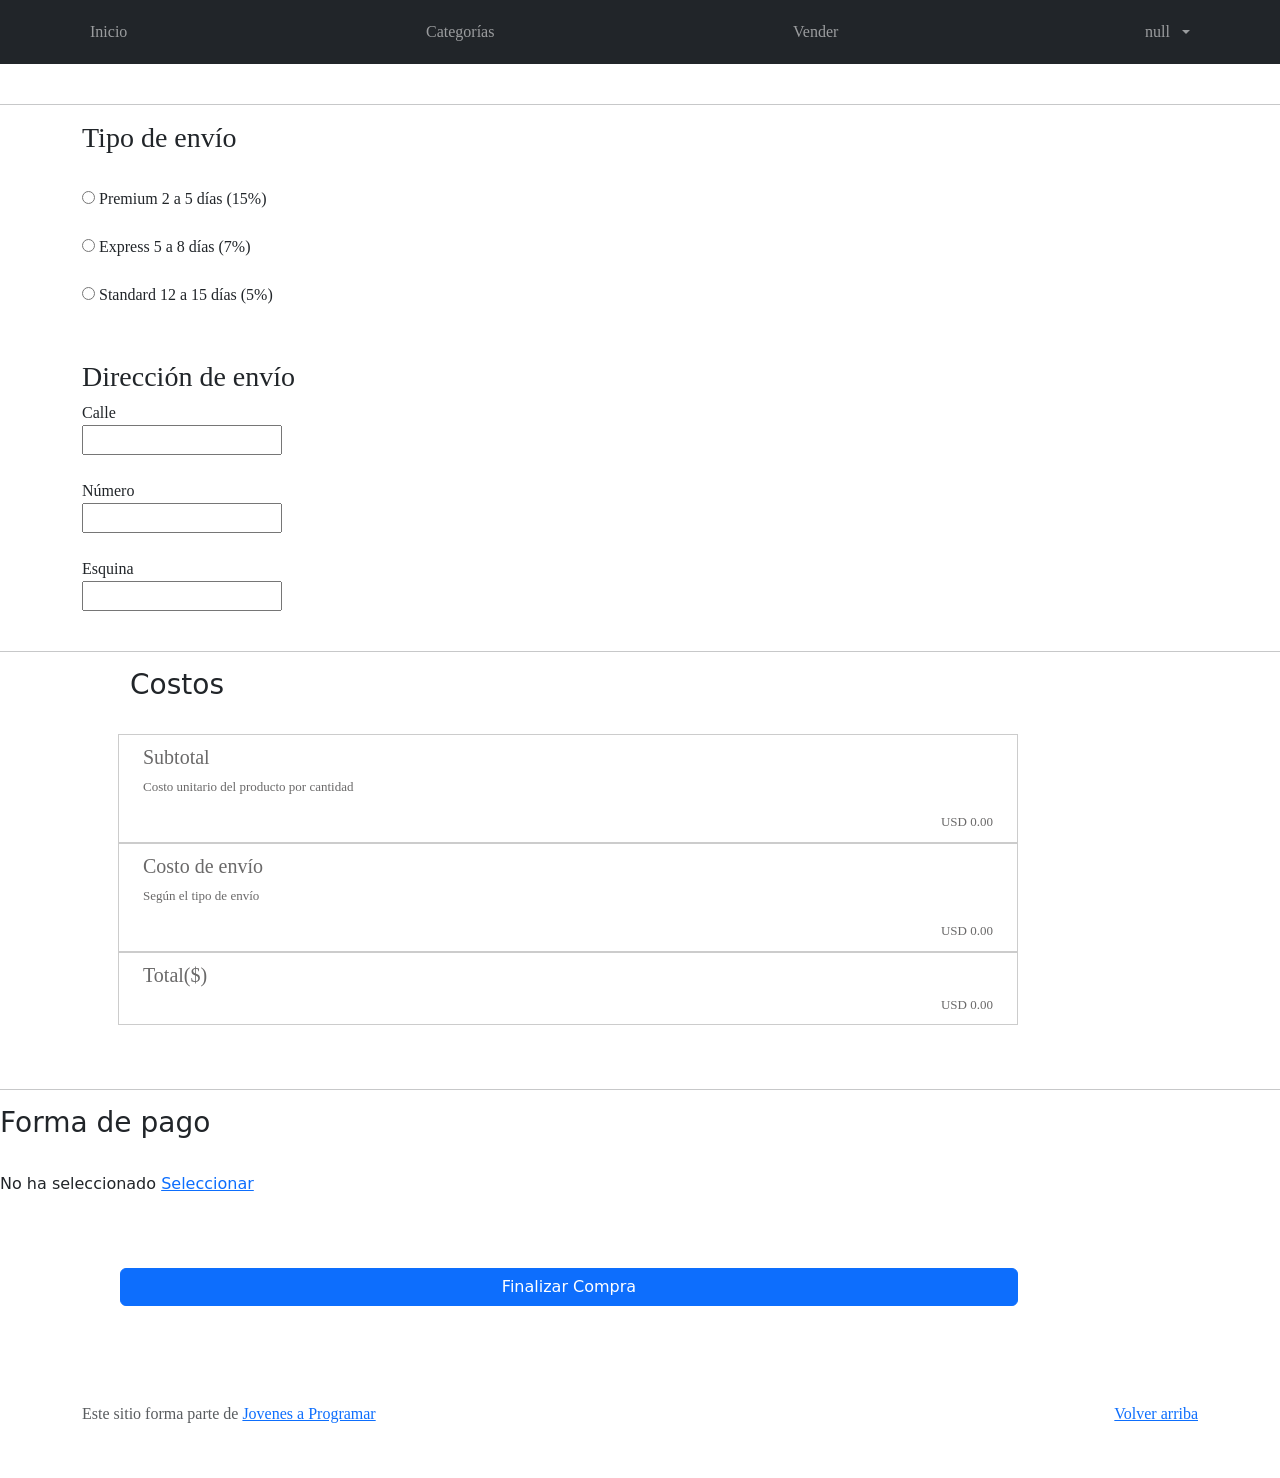
==== cart.html @ e62ff0e4 "Modal" ====
<!DOCTYPE html>
<html lang="es">

<head>
    <meta http-equiv="Content-Type" content="text/html; charset=UTF-8" />
    <meta name="viewport" content="width=device-width, initial-scale=1, shrink-to-fit=no" />
    <title>eMercado - Todo lo que busques está aquí</title>
    <link href="https://fonts.googleapis.com/css?family=Raleway:300,300i,400,400i,700,700i,900,900i" rel="stylesheet" />
    <link href="css/styles.css" rel="stylesheet" />
    <link href="https://cdn.jsdelivr.net/npm/bootstrap@5.3.2/dist/css/bootstrap.min.css" rel="stylesheet"
        integrity="sha384-T3c6CoIi6uLrA9TneNEoa7RxnatzjcDSCmG1MXxSR1GAsXEV/Dwwykc2MPK8M2HN" crossorigin="anonymous" />
</head>

<body>
    <nav class="navbar navbar-expand-lg navbar-dark bg-dark p-1">
        <div class="container">
            <button class="navbar-toggler" type="button" data-bs-toggle="collapse" data-bs-target="#navbarNav"
                aria-controls="navbarNav" aria-expanded="false" aria-label="Toggle navigation">
                <span class="navbar-toggler-icon"></span>
            </button>
            <div class="collapse navbar-collapse" id="navbarNav">
                <ul class="navbar-nav w-100 justify-content-between">
                    <li class="nav-item">
                        <a class="nav-link" href="index.html">Inicio</a>
                    </li>
                    <li class="nav-item">
                        <a class="nav-link" href="categories.html">Categorías</a>
                    </li>
                    <li class="nav-item">
                        <a class="nav-link" href="sell.html">Vender</a>
                    </li>
                    <li class="nav-item" dropdown>
                        <a class="nav-link dropdown-toggle" href="#" id="usuarioDropdown" role="button"
                            data-bs-toggle="dropdown" aria-haspopup="true" aria-expanded="false">
                            <span id="usuario"></span>
                        </a>
                        <div class="dropdown-menu" aria-labelledby="usuarioDropdown">
                            <button class="dropdown-item" id="btnTema">
                                Modo día/Modo noche
                            </button>
                            <a class="dropdown-item" href="cart.html">Mi Carrito</a>
                            <a class="dropdown-item" href="my-profile.html">Mi Perfil</a>
                            <div class="dropdown-divider"></div>
                            <a class="dropdown-item" href="login.html" id="cerrarSesion">Cerrar Sesión</a>
                        </div>
                    </li>
                </ul>
            </div>
        </div>
    </nav>
    <main>
        <div class="container text-center">
            <!-- Contenido principal -->
        </div>
        <br />
        <hr />
        <!-- Inicio Entrega 5 Punto 2 -->
        <div id="datosDeEnvio" class="container">
            <form id="formularioEnvioCliente">
                <div id="tipoDeEnvio">
                    <h3>Tipo de envío</h3>
                    <br />
                    <div>
                        <input type="radio" id="premium" name="envio" />
                        <label>Premium 2 a 5 días (15%)</label>
                    </div>
                    <br />
                    <div>
                        <input type="radio" id="express" name="envio" />
                        <label>Express 5 a 8 días (7%)</label>
                    </div>
                    <br />
                    <div>
                        <input type="radio" id="standard" name="envio" />
                        <label>Standard 12 a 15 días (5%)</label>
                    </div>
                </div>
                <div id="envio-error" class="error-message"></div>
                <br /><br />
                <div id="direccionDeEnvio">
                    <h3>Dirección de envío</h3>
                    <div>
                        <label>Calle</label>
                        <br />
                        <input id="calle" type="text" required />
                    </div>
                    <br />
                    <div>
                        <label>Número</label>
                        <br />
                        <input id="numero" type="text" required />
                    </div>
                    <br />
                    <div>
                        <label>Esquina</label>
                        <br />
                        <input id="esquina" type="text" required />
                    </div>
                </div>
            </form>
        </div>
        <br />
        <!-- Fin Entrega 5 Punto 2 -->
        <hr />
        <div>
            <h3 id="cuadroCostos">Costos</h3>
            <br />
            <div id="cuadroCostos" class="card-container">
                <div class="div-cards row container" id="subtotal">
                    <h5>Subtotal</h5>
                    <p>Costo unitario del producto por cantidad</p>
                    <span class="price col-sm-12 col-md-12, subtotaldeTodos">0</span>
                </div>
                <div class="div-cards row container" id="costoenvio">
                    <h5>Costo de envío</h5>
                    <p>Según el tipo de envío</p>
                    <span class="price col-sm-12 col-md-12, subtotaldeEnvio">USD</span>
                </div>
                <div class="div-cards row container" id="total">
                    <h5>Total($)</h5>
                    <span class="price col-sm-12 col-md-12, totaldeTodo">USD</span>
                </div>
            </div>
            <br />
            <br />
        </div>
        <hr />
        <div>
            <h3>Forma de pago</h3>
            <br />
            No ha seleccionado
            <a type="button" href="#" data-bs-toggle="modal" data-bs-target="#exampleModal"
                data-whatever="@mdo">Seleccionar</a>
        </div>

        <div class="modal" id="exampleModal" tabindex="-1" role="dialog" aria-labelledby="exampleModalLabel"
            aria-hidden="true">
            <div class="modal-dialog" role="document">
                <div class="modal-content">
                    <div class="modal-header">
                        <h5 class="modal-title" id="exampleModalLabel">Forma de pago</h5>
                    </div>
                    <div class="modal-body">
                        <form>
                            <div class="form-group">
                                <div class="container">
                                    <div>
                                        <input type="radio" id="tarjetaCredito" name="transferencia" value="tarjetaCredito"/>
                                        <label for="tarjetaCredito" class="text-secondary">Tarjeta de crédito</label>
                                    </div>
                                    <hr>
                                    <div class="row">
                                        <div class="col-sm">
                                            <label for="recipient-name" class="text-secondary col-form-label">Número de tarjeta</label>
                                            <input type="text" class="form-control" id="nroTarjeta" />
                                        </div>
                                        <div class="col-sm">
                                            <label for="recipient-name" class="text-secondary col-form-label">Código de seg</label>
                                            <input type="text" class="form-control" id="codSeguridad" />
                                        </div>
                                    </div>
                                    <div class="row">
                                        <div class="col-sm">
                                            <label for="recipient-name" class="text-secondary col-form-label">Vencimiento (MM/AA)</label>
                                            <input type="text" class="form-control col-1" id="fechaVencimiento" />
                                        </div>
                                    </div>
                                    <div>
                                        <input type="radio" id="transfBancaria" name="transferencia" value="transfBancaria" />
                                        <label class="text-secondary mt-3" for="transfBancaria">Transferencia bancaria</label>
                                    </div>
                                    <hr>
                                    <div class="row">
                                        <div class="col-sm">
                                            <label for="recipient-name" class="text-secondary col-form-label">Número de cuenta</label>
                                            <input type="text" class="form-control" id="nrodeCuenta"/>
                                        </div>
                                    </div>
                                </div>
                            </div>
                        </form>
                    </div>
                    <div class="modal-footer">
                        <button type="button" class="btn btn-primary" data-bs-dismiss="modal">
                            Cerrar
                        </button>
                    </div>
                </div>
            </div>
        </div>

        <br />
        <br />
        <br />
        <button class="btn btn-primary" type="button" id="FinalizarCompra">
            Finalizar Compra
        </button>
        <br />
        <br />
        <br />
    </main>
    <footer class="text-muted">
        <div class="container">
            <p class="float-end">
                <a href="#">Volver arriba</a>
            </p>
            <p>
                Este sitio forma parte de
                <a href="https://jovenesaprogramar.edu.uy/" target="_blank">Jovenes a Programar</a>
            </p>
        </div>
    </footer>
    <div id="spinner-wrapper">
        <div class="lds-ring">
            <div></div>
            <div></div>
            <div></div>
            <div></div>
        </div>
    </div>

    <script src="https://cdn.jsdelivr.net/npm/bootstrap@5.3.2/dist/js/bootstrap.bundle.min.js"
        integrity="sha384-C6RzsynM9kWDrMNeT87bh95OGNyZPhcTNXj1NW7RuBCsyN/o0jlpcV8Qyq46cDfL"
        crossorigin="anonymous"></script>

    <script src="js/init.js"></script>
    <script src="js/cart.js"></script>
</body>

</html>
---- css/styles.css ----
.jumbotron,
.card-body,
.container,
.site-header {
  font-family: 'Verdana', serif !important;
}



.jumbotron .display-4 {
  font-weight: bold;
}



nav a {
  text-decoration: none;
}

.bd-placeholder-img {
  font-size: 1.125rem;
  text-anchor: middle;
  -webkit-user-select: none;
  -moz-user-select: none;
  -ms-user-select: none;
  user-select: none;
}

@media (min-width: 768px) {
  .bd-placeholder-img-lg {
    font-size: 3.5rem;
  }
}



.jumbotron {
  height: 50vh;/*cambio para pag principal*/
  padding: 5em inherit;
  margin-bottom: 0;
  background-color: #53C0FB;
  background: url('../img/cover_back.png');
  background-size: cover;
  background-position: center;
  background-repeat: no-repeat;
  color: black;
  font-weight: bold;
  
}

@media (min-width: 768px) {
  .jumbotron {
    padding-top: 6rem;
    padding-bottom: 6rem;
  }
}

.jumbotron p:last-child {
  margin-bottom: 0;
}

.jumbotron-heading {
  font-weight: 300;
}

.jumbotron .container {
  max-width: 40rem;
  background-color: rgba(255, 255, 255, 0.5);
  border-radius: 10px;
  text-shadow: 1px 1px 2px grey;
}

.jumbotron .lead {
  font-size: 38px;
}

footer {
  padding-top: 3rem;
  padding-bottom: 3rem;
}

footer p {
  margin-bottom: .25rem;
}

.site-header a {
  color: white;
  transition: ease-in-out color .15s;
}

.site-header .dropdown-menu a {
  color: black;
}

.dropzone {
  border: 2px dashed #0087F7;
  border-radius: 5px;
  background: white;
}

.img-fit {
  max-height: 100%;
}

.alert {
  position: fixed;
  top: 80px;
  width: 50%;
  left: 50%;
  transform: translate(-50%, 0);
}

.lds-ring {
  display: inline-block;
  position: relative;
  width: 64px;
  height: 64px;
  top: 50%;
  left: 50%;
}

.cursor-active {
  cursor: pointer;
}

.left {
  float: left;
  padding: 4px;
  background-color: rgba(255, 255, 255, 0.5);
}

.lds-ring div {
  box-sizing: border-box;
  display: block;
  position: absolute;
  width: 51px;
  height: 51px;
  margin: 6px;
  border: 6px solid #fff;
  border-radius: 50%;
  animation: lds-ring 1.2s cubic-bezier(0.5, 0, 0.5, 1) infinite;
  border-color: #fff transparent transparent transparent;
}

.lds-ring div:nth-child(1) {
  animation-delay: -0.45s;
}

.lds-ring div:nth-child(2) {
  animation-delay: -0.3s;
}

.lds-ring div:nth-child(3) {
  animation-delay: -0.15s;
}

@keyframes lds-ring {
  0% {
    transform: rotate(0deg);
  }

  100% {
    transform: rotate(360deg);
  }
}

#spinner-wrapper {
  position: fixed;
  background-color: rgba(0, 0, 0, 0.5);
  width: 100%;
  height: 100%;
  top: 0;
  left: 0;
  z-index: 1021;
  display: none;
}

main {
  min-height: calc(100vh - 210px);
}

a.custom-card,
a.custom-card:hover {
  color: inherit;
  text-decoration: inherit;
}

.checked {
  color: orange;
}



.div-container {
  display: flex;
  flex-direction: column;
  margin-left: 60px;
  margin-right: 60px;

}


.div-cards {
  display: flex;
  flex-direction: row;
  border: 1px solid #ccc;
  padding: 10px;
  text-align: left;
  font-size: 13px;
  color: #6a6969;
}

.div-cards .price {
  display: flex;
  align-items: flex-end;
  flex-grow: 1;
  flex-direction: column-reverse;
  justify-content: flex-end;
}

.div-cards:hover {
  background-color: #e7e5e5;
  cursor: pointer;
}

.title-products {
  text-align: center;
  margin: 20px 0 20px 0;
}


#email {
  margin-bottom: -1px;
  border-bottom-right-radius: 0;
  border-bottom-left-radius: 0;
  margin: auto;
}

#password1 {
  margin-bottom: 30px;
  border-bottom-right-radius: 0;
  border-bottom-left-radius: 0;
}

.form-control {
  width: 300px;
  height: 30px;
}

/* Rodrigo S, Rocio : Creamos otro form-control2 para product.html y categories.html */

.form-control2 {
  width: 150px;
  height: 30px;
  border-radius: 0.25rem;
  border: 1px solid #ced4da
}

.col-12,
.col-sm-6 {
  text-align: center;
}

.form-check {
  text-align: center;
  display: flex;
  align-items: center;
  margin-top: 20px;
  justify-content: center;
}

main.signin {
  display: flex;
  flex-direction: column;
  align-items: center;
  justify-content: center;
}

.signin {
  display: flex;
  margin: 0 auto;
  max-width: 600px;
  padding: 20px;
  background-color: #f5f5f5;
  border-radius: 30px;
  box-shadow: 10px 10px 10px rgba(0, 0, 0, 0.1);
  overflow-y: auto;
  margin-top: 100px;
}

.signin input[type=password] {
  transform: translatex(-9px) translatey(0px);
  border-top-left-radius: 6px;
  border-top-right-radius: 6px;
  border-bottom-left-radius: 6px !important;
  border-bottom-right-radius: 6px !important;
}

#email {
  border-top-left-radius: 6px;
  border-top-right-radius: 6px;
  border-bottom-left-radius: 6px;
  border-bottom-right-radius: 6px;
}

.signin img {
  border-top-left-radius: 10px;
  border-top-right-radius: 10px;
  border-bottom-left-radius: 10px;
  border-bottom-right-radius: 10px;
  max-width: 350px;
}

#Busqueda {
  margin: 20px;
  max-width: 250px;
  display: flex;
  max-height: 40px;
  float: right;
  border-radius: 10px;
}

.estilo-lista {
  list-style: none;
  margin-top: 20px;
  padding: 20px;
}

.imagenes-prod {
  text-align: center;
  display: flex;
  margin-left: 500px;
  width: 150px;
  height: 150px;
  margin-top: 20px;
  justify-content: center;

}

.imagenes-prod img {
  margin-left: 20px;
  border: solid grey 0.5mm;
}

#nombre {
  padding-left: 20px;
  margin-top: 20px;

}

#btnAgregarCarrito {
border-bottom: 25px;
  float: right;
  background-color:salmon;
  border-color: salmon;
  max-width: 120px;
}

.checked {
  color: orange;
}

.estilo-comentarios {
  display: block;
  border-style: ridge;
  border-bottom: 0%;
}

/* estilo para el nombre de usuario*/
.nav-link#usuarioDropdown {
  display: flex;
  align-items: center;
  /*centre vertical*/
}

/* icono flecha desplegable*/
.nav-link#usuarioDropdown .navbar-toggler-icon {
  margin-left: 5px;
  /*espacio entre nombre usuario y flecha*/
}




/* Estilos tema dark-light  ENTREGA 4 PARTE 3*/
body {
  background-color: #f5f5f5;
  color: #333;
}

.content {
  background-color: #fff;
}

/* Estilos para el tema oscuro */
body.dark-theme {
  background-color: #333;
  color: #f5f5f5;
}



body.dark-theme div {

  color: white;

}

.dark-theme .content {
  background-color: #333;
}

/* estilo menu desplegable */



@media (min-width: 768px) {

  .dropdown-menu {
    margin-left: 80%;
  }

}

#btnEnviar {
  border-radius: 15px;
  outline-color: beige;
  font-family: Georgia, 'Times New Roman', Times, serif;
}



h2 {
  text-align:start;
  font-family: Verdana, Geneva, Tahoma, sans-serif;
padding: 20px;
  
  position: relative;
}

.producto {
  border-radius: 10px;
  border: 4px solid bisque;
  padding: 10px;
  margin: 15px;
  text-align: center;
  display: inline-block;
  /* Mostrar productos en línea */
  width: 200px;
  /* Ancho fijo para cada producto */
  vertical-align: top;
  /* Alinear los productos en la parte superior */
  box-sizing: border-box;
  /* Incluir el borde en el ancho total */
  list-style: none;
  text-overflow: inherit;

}

.producto img {
  max-width: 100%;
  height: auto;
}

/*  Carrusel */
.img-carrusel {
  border-radius: 15px;
}

#carouselExampleCaptions {
  height: 700px;
  width: 700px;
  margin-left: auto;
  margin-right: auto;

}

.carousel-caption {
  text-transform: initial;
  font-family: Arial, Helvetica, sans-serif;
  border-radius: 30px;
}

#main-display {
  margin: 40px;

}

#botonmas {
  color: rgb(255, 255, 255);
  text-shadow: #333;
  width: 700px;
  margin-left: 11px;
}

#carouselExample {
  max-width: 300px;
  margin-left: 100px;


}

.carousel-control-next-icon,
.carousel-control-prev-icon {
  display: inline-block;
  width: 2rem;
  height: 2rem;
  background-repeat: no-repeat;
  background-position: 50%;
  background-size: 100% 100%;
  background-color: rgb(70, 70, 70);
  padding: auto;
}

/*comentarios*/


h6 {
  color: salmon;
  text-decoration: solid;
}

#comentar {
  text-align: left;
  color: salmon;
}

#areaDeTexto {
  width: 270px;
  border-radius: 15px;
  border-color: salmon;
}

#estrellas-enviadas {
  width: 150px;
  border-radius: 15px;
  color: salmon;
  text-align: center;
  border-color: salmon;
}


#btnEnviar {
  color: beige;
  background-color: salmon;
  border-color: salmon;
}


/*Rodri S : Centrar texto del navegador*/
.navbar-nav {
  align-items: center;
}

/* Mano de click arriba de los div de productos relacionados */
.producto {
  cursor: pointer
}


/*estilos pagina carrito */

.tabla-carrito {
  border-collapse: collapse;
  width: 100%;
}


.titulos th {
  border-bottom: 5px solid black;
  text-align: center;
}

.tabla-carrito td {
  text-align: center;

}

.imagen-carrito {
  width: 125px;
  margin: 5px;
  
}

.h1Carrito {
  text-align: center ;
  margin-left: 50px;
  max-width: 210px;
}

.negrita {
  font-weight: bold;
}


/* responsive punto 4 */





.div-cards img {
  max-width: 210px;
  margin-right: 20px;
}


.colorindex {
background: linear-gradient(#fbf9f7, rgb(105, 105, 105));
}

.row{
  cursor:pointer;
 
}

.list-group .col:hover {
  background-color: #ced4da;
}
/*entrega 6 */
.invalid-field {
  border: 2px solid red; /* Borde rojo alrededor del campo */
}

/* Estilo para los mensajes de error */
.error-message {
  color: red; /* Texto rojo */
  font-size: 14px; /* Tamaño de fuente */
  margin-top: 5px; /* Espacio superior */
}

#cuadroCostos{
  max-width: 900px;
  margin-left: 130px;
  align-items: center;
}
#FinalizarCompra{
  min-width: 898px;
  margin-left: 120px;
}


/*INTENTANDO MODAL*/
.quitarProducto 
  {background-color:rgb(255, 255, 255); border: 2px solid#ff0000;}


.quitarProducto:hover {background: #da190b; color: white;}
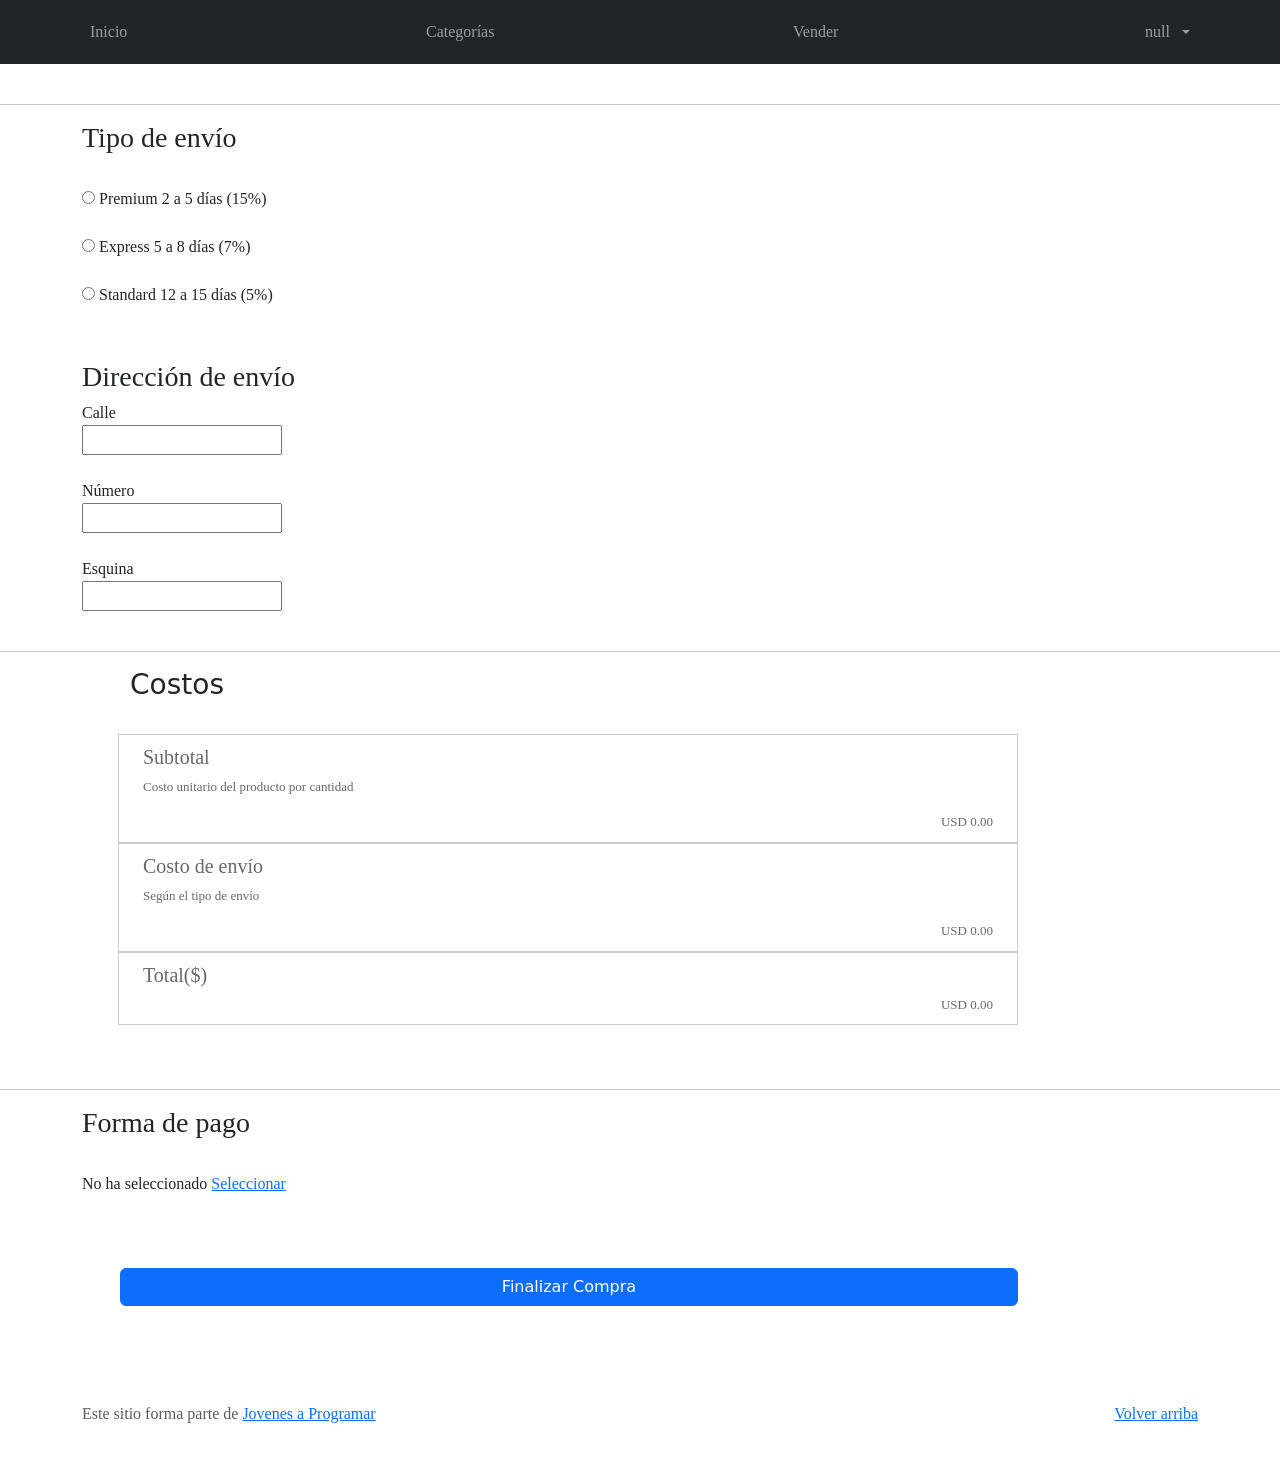
==== commit 58f2387b: "Adjust" ====
--- a/cart.html
+++ b/cart.html
@@ -125,7 +125,7 @@
             <br />
         </div>
         <hr />
-        <div>
+        <div class="container">
             <h3>Forma de pago</h3>
             <br />
             No ha seleccionado
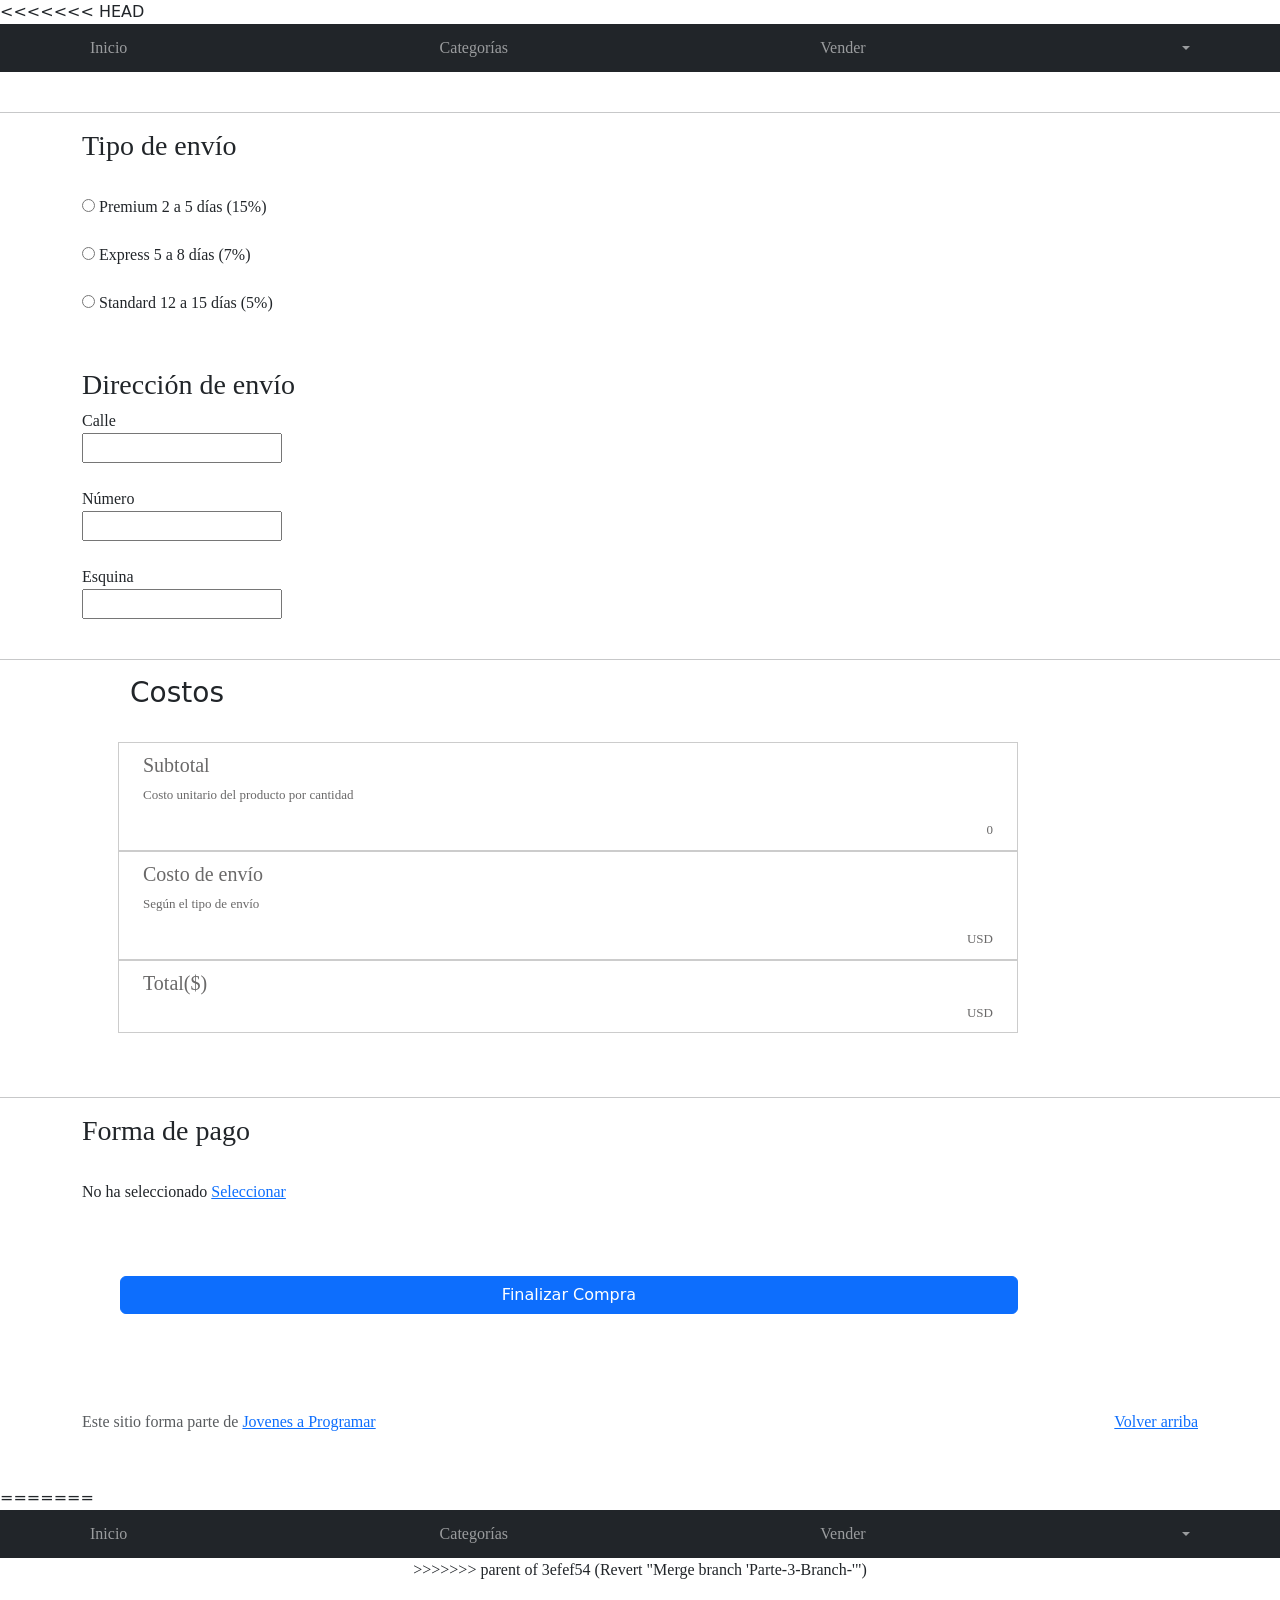
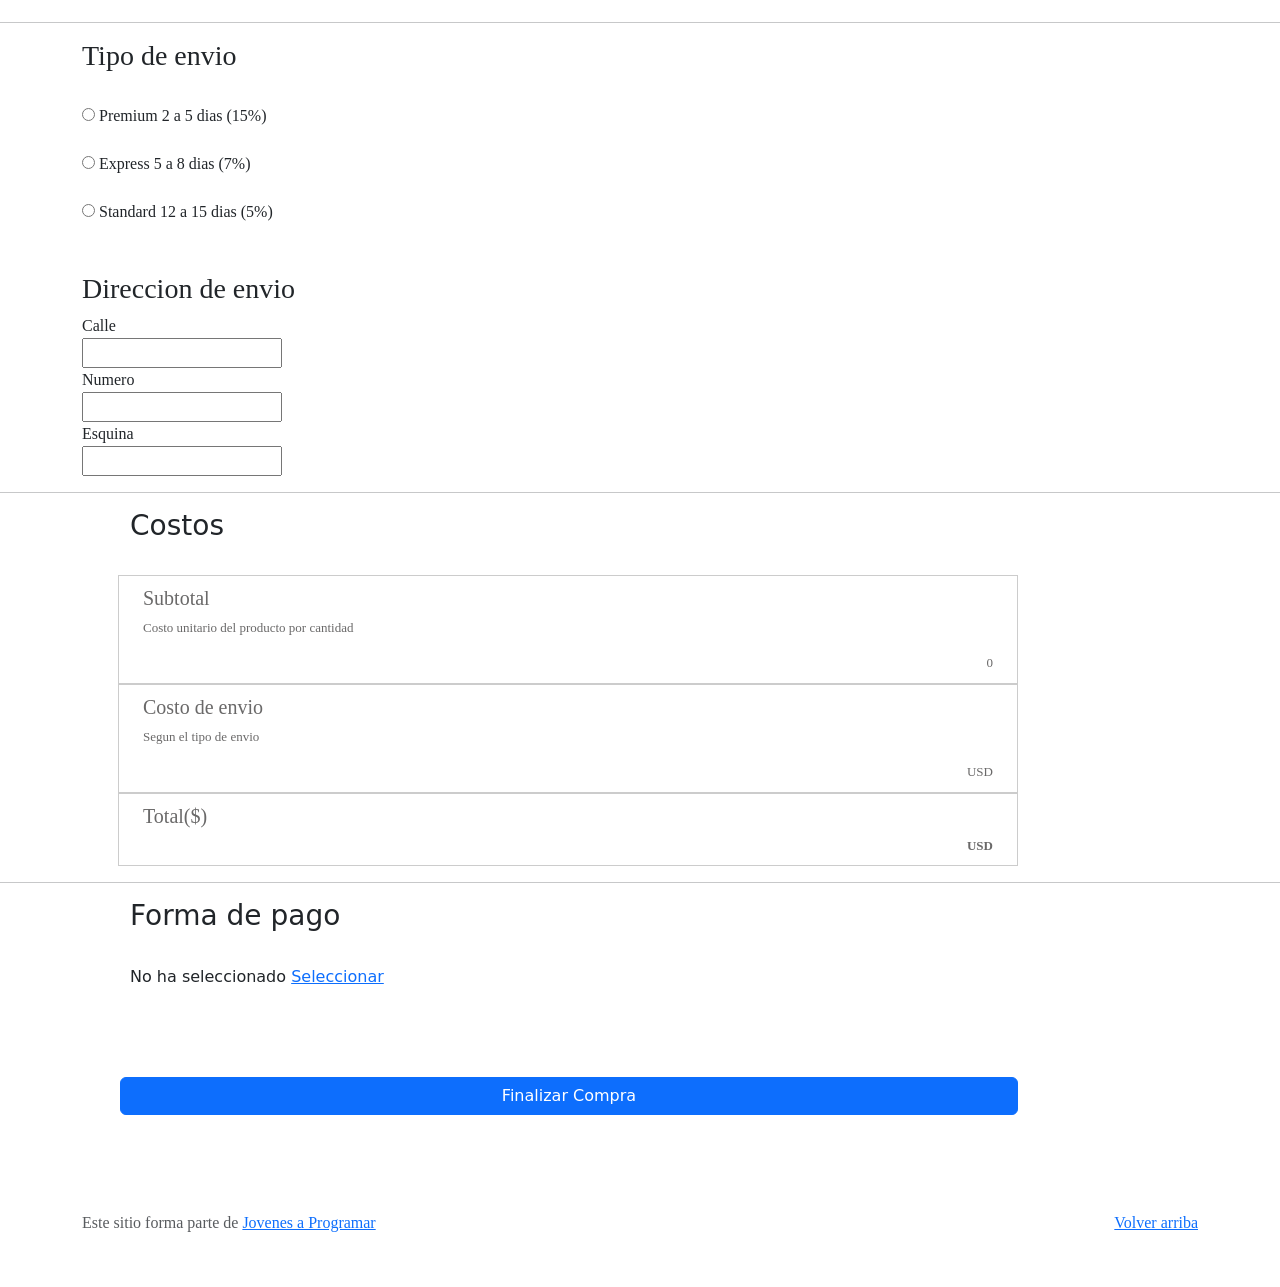
==== commit 67b1b9aa: ". merch santi, revisen" ====
--- a/cart.html
+++ b/cart.html
@@ -12,6 +12,7 @@
 </head>
 
 <body>
+<<<<<<< HEAD
     <nav class="navbar navbar-expand-lg navbar-dark bg-dark p-1">
         <div class="container">
             <button class="navbar-toggler" type="button" data-bs-toggle="collapse" data-bs-target="#navbarNav"
@@ -222,9 +223,168 @@
     <script src="https://cdn.jsdelivr.net/npm/bootstrap@5.3.2/dist/js/bootstrap.bundle.min.js"
         integrity="sha384-C6RzsynM9kWDrMNeT87bh95OGNyZPhcTNXj1NW7RuBCsyN/o0jlpcV8Qyq46cDfL"
         crossorigin="anonymous"></script>
-
-    <script src="js/init.js"></script>
-    <script src="js/cart.js"></script>
+=======
+  <nav class="navbar navbar-expand-lg navbar-dark bg-dark p-1">
+    <div class="container">
+      <button class="navbar-toggler" type="button" data-bs-toggle="collapse" data-bs-target="#navbarNav"
+        aria-controls="navbarNav" aria-expanded="false" aria-label="Toggle navigation">
+        <span class="navbar-toggler-icon"></span>
+      </button>
+      <div class="collapse navbar-collapse" id="navbarNav">
+        <ul class="navbar-nav w-100 justify-content-between">
+          <li class="nav-item">
+            <a class="nav-link" href="index.html">Inicio</a>
+          </li>
+          <li class="nav-item">
+            <a class="nav-link" href="categories.html">Categorías</a>
+          </li>
+          <li class="nav-item">
+            <a class="nav-link" href="sell.html">Vender</a>
+          </li>
+          <li class="nav-item" dropdown> <!--crea desplegable-->
+            <a class="nav-link dropdown-toggle" href="#" id="usuarioDropdown" role="button" data-bs-toggle="dropdown"
+              aria-haspopup="true" aria-expanded="false"> <!--atributos para que funcione el desplegable-->
+              <span id="usuario"></span> <!--muestra el nombre de usuario-->
+            </a>
+            <div class="dropdown-menu" aria-labelledby="usuarioDropdown"> <!--para las opciones del desplegable-->
+              <button class="dropdown-item" id="btnTema">Modo día/Modo noche</button>
+              <a class="dropdown-item" href="cart.html">Mi Carrito</a> <!--redirige a mi carrito-->
+              <a class="dropdown-item" href="my-profile.html">Mi Perfil</a> <!--redirige a mi perfil-->
+              <div class="dropdown-divider"></div> <!--separa visualmente las opciones-->
+              <a class="dropdown-item" href="login.html" id="cerrarSesion">Cerrar Sesión</a>
+            </div>
+
+
+
+          </li>
+        </ul>
+      </div>
+    </div>
+
+  </nav>
+  <main>
+    <div class="container text-center">
+>>>>>>> parent of 3efef54 (Revert "Merge branch 'Parte-3-Branch-'")
+
+    </div>
+    <br>
+
+    <hr>
+    </hr>
+
+    <!--empieza Entrega 5 punto 2 -->
+    <div id="datosDeEnvio" class="container">
+      <form id="formularioEnvioCliente">
+        <div id="tipoDeEnvio">
+          <h3>Tipo de envio</h3>
+          <br>
+
+          <div>
+            <input type="radio" id="premium" name="tEnvio">
+            <label>Premium 2 a 5 dias (15%)</label>
+          </div>
+          <br>
+          <div>
+            <input type="radio" id="express" name="tEnvio">
+            <label>Express 5 a 8 dias (7%)</label>
+          </div>
+          <br>
+          <div>
+            <input type="radio" id="standard" name="tEnvio">
+            <label>Standard 12 a 15 dias (5%)</label>
+          </div>
+        </div>
+
+        <br><br>
+
+        <div id="direccionDeEnvio">
+          <h3>Direccion de envio</h3>
+
+          <div>
+
+            <label id="calle">Calle</label>
+            <br>
+            <input id="calle" type="text">
+
+          </div>
+
+          <div>
+            <label id="numero">Numero</label>
+            <br>
+            <input id="numero" type="text"required/>
+
+          </div>
+
+
+          <div>
+            <label id="esquina">Esquina</label>
+            <br>
+            <input id="esquina" type="text" />
+          </div>
+
+        </div>
+      </form>
+    </div>
+    <!-- termina Entrega 5 punto 2 -->
+    <!--  Entrega 6 punto 1 --creando estetica faltan funcionalidades -->
+    <hr>
+    <div>
+      <h3 id="cuadroCostos">Costos</h3>
+      <br>
+      <div id="cuadroCostos" class="card-container">
+        <div class="div-cards row container" id="subtotal">
+          <h5>Subtotal</h5>
+          <p>Costo unitario del producto por cantidad</p>
+          <span class="price col-sm-12 col-md-12">0</span>
+        </div>
+        <div class="div-cards row container" id="costoenvio">
+          <h5>Costo de envio</h5>
+          <p>Segun el tipo de envio</p>
+          <span class="price col-sm-12 col-md-12">USD</span>
+        </div>
+        <div class="div-cards row container" id="total">
+          <h5>Total($)</h5>
+          <span class="price col-sm-12 col-md-12"><strong>USD</strong></span>
+        </div>
+
+        <!--Entrega 6 punto 2 rocio-->
+      </div>
+      <hr>
+      <div id="cuadroCostos">
+        <h3>Forma de pago</h3>
+        <br>
+
+        <p>No ha seleccionado <a href=>Seleccionar</a></p>
+      </div>
+<br>
+<br>
+<br>
+<button class="btn btn-primary" type="button" id="FinalizarCompra">Finalizar Compra</button>
+<br>
+<br>
+<br>
+
+  </main>
+  <footer class="text-muted">
+    <div class="container">
+      <p class="float-end">
+        <a href="#">Volver arriba</a>
+      </p>
+      <p>Este sitio forma parte de <a href="https://jovenesaprogramar.edu.uy/" target="_blank">Jovenes a Programar</a>
+      </p>
+    </div>
+  </footer>
+  <div id="spinner-wrapper">
+    <div class="lds-ring">
+      <div></div>
+      <div></div>
+      <div></div>
+      <div></div>
+    </div>
+  </div>
+  <script src="js/bootstrap.bundle.min.js"></script>
+  <script src="js/init.js"></script>
+  <script src="js/cart.js"></script>
 </body>
 
 </html>
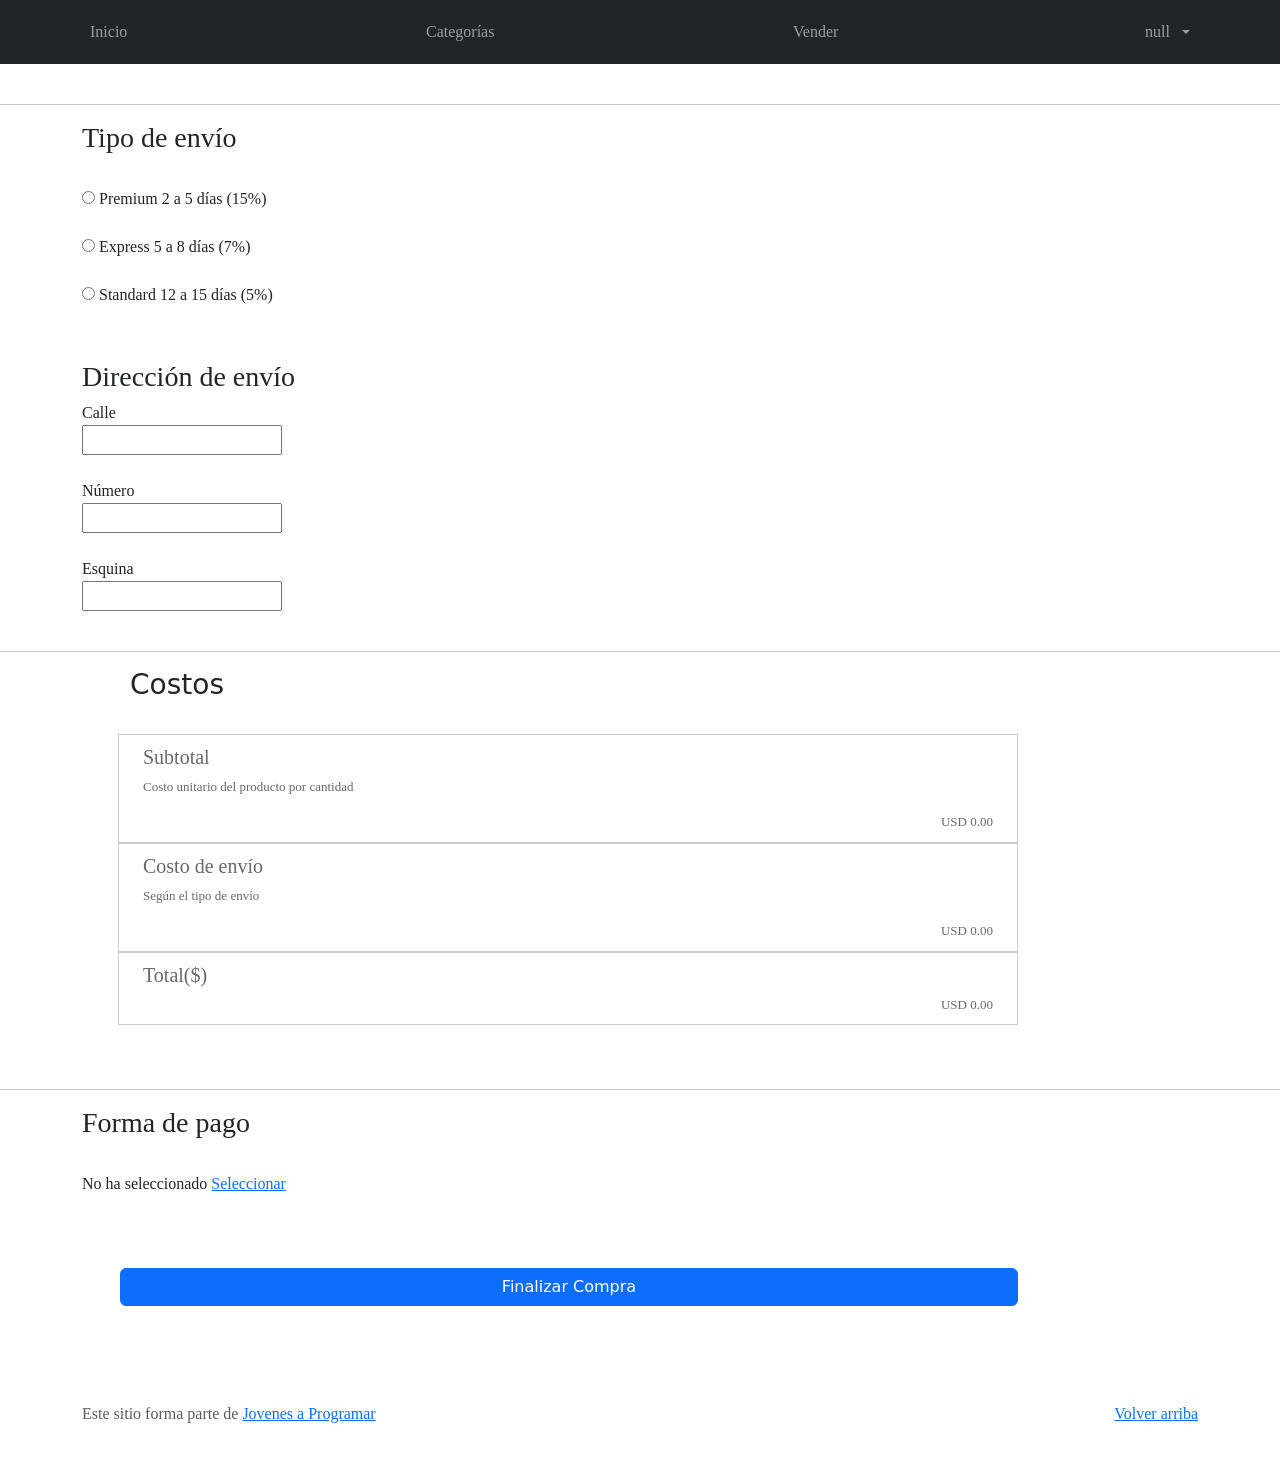
==== commit eb94895e: "Revert "." This reverts commit 67b1b9aa55a5048dada014e209786040fa3b25ae." ====
--- a/cart.html
+++ b/cart.html
@@ -12,7 +12,6 @@
 </head>
 
 <body>
-<<<<<<< HEAD
     <nav class="navbar navbar-expand-lg navbar-dark bg-dark p-1">
         <div class="container">
             <button class="navbar-toggler" type="button" data-bs-toggle="collapse" data-bs-target="#navbarNav"
@@ -223,168 +222,9 @@
     <script src="https://cdn.jsdelivr.net/npm/bootstrap@5.3.2/dist/js/bootstrap.bundle.min.js"
         integrity="sha384-C6RzsynM9kWDrMNeT87bh95OGNyZPhcTNXj1NW7RuBCsyN/o0jlpcV8Qyq46cDfL"
         crossorigin="anonymous"></script>
-=======
-  <nav class="navbar navbar-expand-lg navbar-dark bg-dark p-1">
-    <div class="container">
-      <button class="navbar-toggler" type="button" data-bs-toggle="collapse" data-bs-target="#navbarNav"
-        aria-controls="navbarNav" aria-expanded="false" aria-label="Toggle navigation">
-        <span class="navbar-toggler-icon"></span>
-      </button>
-      <div class="collapse navbar-collapse" id="navbarNav">
-        <ul class="navbar-nav w-100 justify-content-between">
-          <li class="nav-item">
-            <a class="nav-link" href="index.html">Inicio</a>
-          </li>
-          <li class="nav-item">
-            <a class="nav-link" href="categories.html">Categorías</a>
-          </li>
-          <li class="nav-item">
-            <a class="nav-link" href="sell.html">Vender</a>
-          </li>
-          <li class="nav-item" dropdown> <!--crea desplegable-->
-            <a class="nav-link dropdown-toggle" href="#" id="usuarioDropdown" role="button" data-bs-toggle="dropdown"
-              aria-haspopup="true" aria-expanded="false"> <!--atributos para que funcione el desplegable-->
-              <span id="usuario"></span> <!--muestra el nombre de usuario-->
-            </a>
-            <div class="dropdown-menu" aria-labelledby="usuarioDropdown"> <!--para las opciones del desplegable-->
-              <button class="dropdown-item" id="btnTema">Modo día/Modo noche</button>
-              <a class="dropdown-item" href="cart.html">Mi Carrito</a> <!--redirige a mi carrito-->
-              <a class="dropdown-item" href="my-profile.html">Mi Perfil</a> <!--redirige a mi perfil-->
-              <div class="dropdown-divider"></div> <!--separa visualmente las opciones-->
-              <a class="dropdown-item" href="login.html" id="cerrarSesion">Cerrar Sesión</a>
-            </div>
-
-
-
-          </li>
-        </ul>
-      </div>
-    </div>
-
-  </nav>
-  <main>
-    <div class="container text-center">
->>>>>>> parent of 3efef54 (Revert "Merge branch 'Parte-3-Branch-'")
-
-    </div>
-    <br>
-
-    <hr>
-    </hr>
-
-    <!--empieza Entrega 5 punto 2 -->
-    <div id="datosDeEnvio" class="container">
-      <form id="formularioEnvioCliente">
-        <div id="tipoDeEnvio">
-          <h3>Tipo de envio</h3>
-          <br>
-
-          <div>
-            <input type="radio" id="premium" name="tEnvio">
-            <label>Premium 2 a 5 dias (15%)</label>
-          </div>
-          <br>
-          <div>
-            <input type="radio" id="express" name="tEnvio">
-            <label>Express 5 a 8 dias (7%)</label>
-          </div>
-          <br>
-          <div>
-            <input type="radio" id="standard" name="tEnvio">
-            <label>Standard 12 a 15 dias (5%)</label>
-          </div>
-        </div>
-
-        <br><br>
-
-        <div id="direccionDeEnvio">
-          <h3>Direccion de envio</h3>
-
-          <div>
-
-            <label id="calle">Calle</label>
-            <br>
-            <input id="calle" type="text">
-
-          </div>
-
-          <div>
-            <label id="numero">Numero</label>
-            <br>
-            <input id="numero" type="text"required/>
-
-          </div>
-
-
-          <div>
-            <label id="esquina">Esquina</label>
-            <br>
-            <input id="esquina" type="text" />
-          </div>
-
-        </div>
-      </form>
-    </div>
-    <!-- termina Entrega 5 punto 2 -->
-    <!--  Entrega 6 punto 1 --creando estetica faltan funcionalidades -->
-    <hr>
-    <div>
-      <h3 id="cuadroCostos">Costos</h3>
-      <br>
-      <div id="cuadroCostos" class="card-container">
-        <div class="div-cards row container" id="subtotal">
-          <h5>Subtotal</h5>
-          <p>Costo unitario del producto por cantidad</p>
-          <span class="price col-sm-12 col-md-12">0</span>
-        </div>
-        <div class="div-cards row container" id="costoenvio">
-          <h5>Costo de envio</h5>
-          <p>Segun el tipo de envio</p>
-          <span class="price col-sm-12 col-md-12">USD</span>
-        </div>
-        <div class="div-cards row container" id="total">
-          <h5>Total($)</h5>
-          <span class="price col-sm-12 col-md-12"><strong>USD</strong></span>
-        </div>
-
-        <!--Entrega 6 punto 2 rocio-->
-      </div>
-      <hr>
-      <div id="cuadroCostos">
-        <h3>Forma de pago</h3>
-        <br>
-
-        <p>No ha seleccionado <a href=>Seleccionar</a></p>
-      </div>
-<br>
-<br>
-<br>
-<button class="btn btn-primary" type="button" id="FinalizarCompra">Finalizar Compra</button>
-<br>
-<br>
-<br>
-
-  </main>
-  <footer class="text-muted">
-    <div class="container">
-      <p class="float-end">
-        <a href="#">Volver arriba</a>
-      </p>
-      <p>Este sitio forma parte de <a href="https://jovenesaprogramar.edu.uy/" target="_blank">Jovenes a Programar</a>
-      </p>
-    </div>
-  </footer>
-  <div id="spinner-wrapper">
-    <div class="lds-ring">
-      <div></div>
-      <div></div>
-      <div></div>
-      <div></div>
-    </div>
-  </div>
-  <script src="js/bootstrap.bundle.min.js"></script>
-  <script src="js/init.js"></script>
-  <script src="js/cart.js"></script>
+
+    <script src="js/init.js"></script>
+    <script src="js/cart.js"></script>
 </body>
 
 </html>
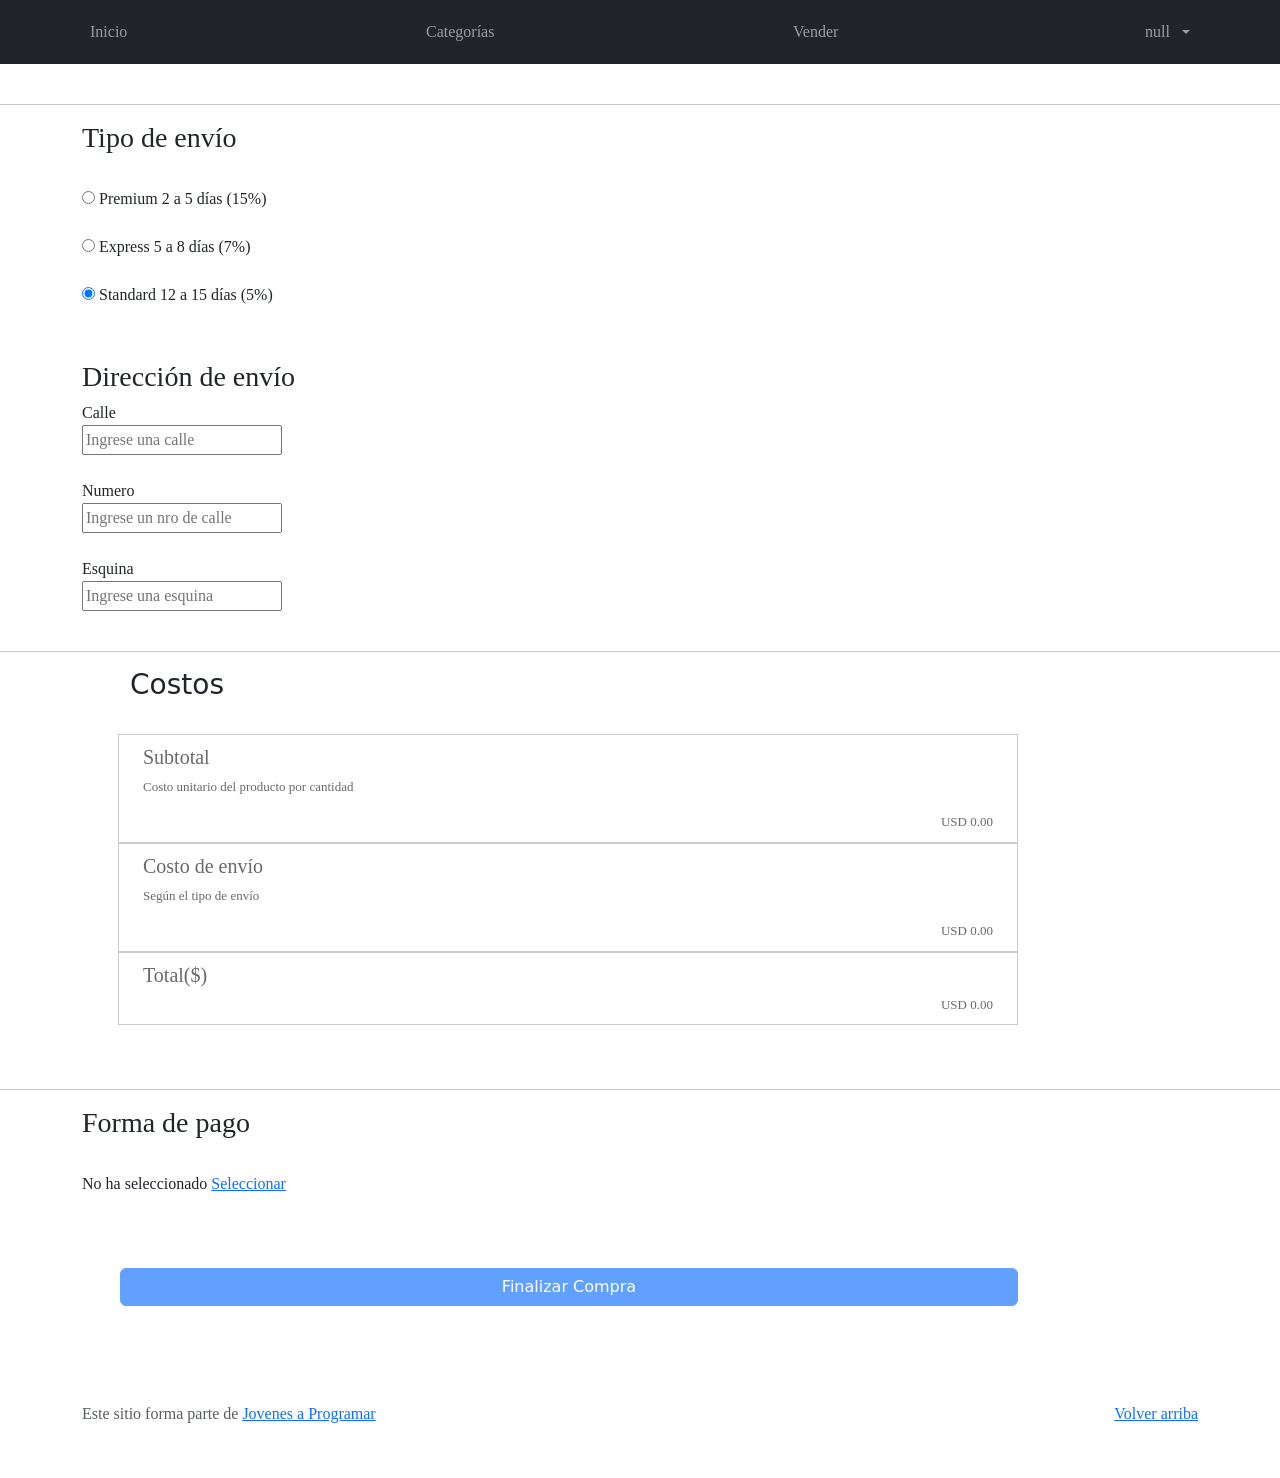
==== commit 1e5fe938: "Punto 3 Modificaciones" ====
--- a/cart.html
+++ b/cart.html
@@ -71,7 +71,8 @@
                     </div>
                     <br />
                     <div>
-                        <input type="radio" id="standard" name="envio" />
+                        <input type="radio" checked="checked" id="standard" name="envio">
+                        <!--Se agrego el "checked="checked para iniciar la pagina con el standar predefinido.-->
                         <label>Standard 12 a 15 días (5%)</label>
                     </div>
                 </div>
@@ -80,21 +81,28 @@
                 <div id="direccionDeEnvio">
                     <h3>Dirección de envío</h3>
                     <div>
-                        <label>Calle</label>
-                        <br />
-                        <input id="calle" type="text" required />
-                    </div>
-                    <br />
-                    <div>
-                        <label>Número</label>
-                        <br />
-                        <input id="numero" type="text" required />
-                    </div>
-                    <br />
-                    <div>
-                        <label>Esquina</label>
-                        <br />
-                        <input id="esquina" type="text" required />
+                        <!--Se borro el id del label "calle" -->
+                        <label>
+                            Calle
+                            <br>
+                            <input id="calle" type="text" placeholder="Ingrese una calle">
+                        </label>
+                    </div>
+                    <br />
+                    <div>
+                        <label>
+                            Numero
+                            <br>
+                            <input id="numero" placeholder="Ingrese un nro de calle" type="text"required/>
+                        </label>
+                    </div>
+                    <br />
+                    <div>
+                        <label>
+                            Esquina
+                            <br>
+                            <input id="esquina" placeholder="Ingrese una esquina" type="text" />
+                        </label>
                     </div>
                 </div>
             </form>
@@ -145,35 +153,42 @@
                             <div class="form-group">
                                 <div class="container">
                                     <div>
-                                        <input type="radio" id="tarjetaCredito" name="transferencia" value="tarjetaCredito"/>
+                                        <input type="radio" id="checkTarjeta" name="transferencia"
+                                            value="tarjetaCredito" />
                                         <label for="tarjetaCredito" class="text-secondary">Tarjeta de crédito</label>
                                     </div>
                                     <hr>
                                     <div class="row">
                                         <div class="col-sm">
-                                            <label for="recipient-name" class="text-secondary col-form-label">Número de tarjeta</label>
-                                            <input type="text" class="form-control" id="nroTarjeta" />
-                                        </div>
-                                        <div class="col-sm">
-                                            <label for="recipient-name" class="text-secondary col-form-label">Código de seg</label>
-                                            <input type="text" class="form-control" id="codSeguridad" />
+                                            <label for="recipient-name" class="text-secondary col-form-label">Número de
+                                                tarjeta</label>
+                                            <input type="text" class="form-control" id="nroTarjeta" disabled/>
+                                        </div>
+                                        <div class="col-sm">
+                                            <label for="recipient-name" class="text-secondary col-form-label">Código de
+                                                seguridad</label>
+                                            <input type="text" class="form-control" id="codSeguridad" disabled/>
                                         </div>
                                     </div>
                                     <div class="row">
                                         <div class="col-sm">
-                                            <label for="recipient-name" class="text-secondary col-form-label">Vencimiento (MM/AA)</label>
-                                            <input type="text" class="form-control col-1" id="fechaVencimiento" />
+                                            <label for="recipient-name"
+                                                class="text-secondary col-form-label">Vencimiento (MM/AA)</label>
+                                            <input type="text" class="form-control col-1" id="fechaVencimiento" disabled/>
                                         </div>
                                     </div>
                                     <div>
-                                        <input type="radio" id="transfBancaria" name="transferencia" value="transfBancaria" />
-                                        <label class="text-secondary mt-3" for="transfBancaria">Transferencia bancaria</label>
+                                        <input type="radio" id="checkTransferencia" name="transferencia"
+                                            value="transfBancaria"/>
+                                        <label class="text-secondary mt-3" for="transfBancaria">Transferencia
+                                            bancaria</label>
                                     </div>
                                     <hr>
                                     <div class="row">
                                         <div class="col-sm">
-                                            <label for="recipient-name" class="text-secondary col-form-label">Número de cuenta</label>
-                                            <input type="text" class="form-control" id="nrodeCuenta"/>
+                                            <label for="recipient-name" class="text-secondary col-form-label">Número de
+                                                cuenta</label>
+                                            <input type="text" class="form-control" id="nrodeCuenta" disabled/>
                                         </div>
                                     </div>
                                 </div>
@@ -192,9 +207,7 @@
         <br />
         <br />
         <br />
-        <button class="btn btn-primary" type="button" id="FinalizarCompra">
-            Finalizar Compra
-        </button>
+        <button  class="btn btn-primary" type="button" id="FinalizarCompra" disabled>Finalizar Compra</button>
         <br />
         <br />
         <br />
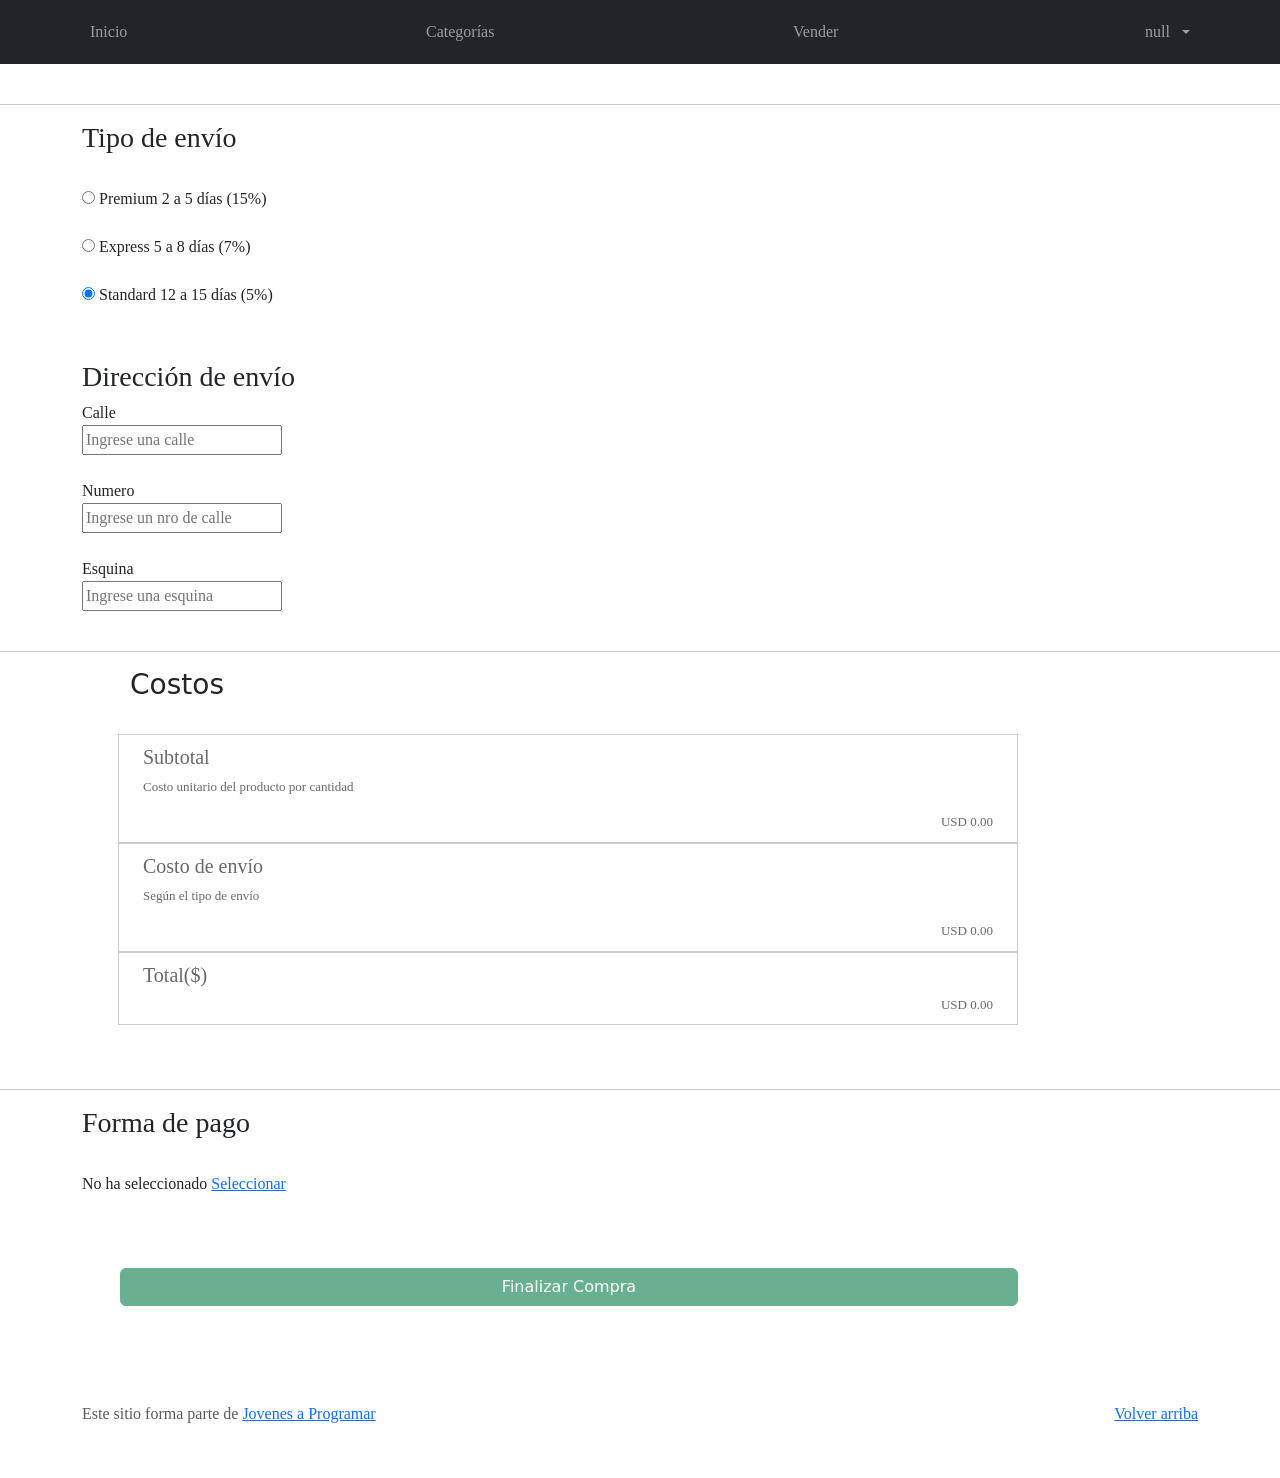
==== commit 7ba7d9b3: "Entrega 6 parte 3 Booleano Queda el boton de finalizar compra con todos los campos necesarios." ====
--- a/cart.html
+++ b/cart.html
@@ -207,7 +207,7 @@
         <br />
         <br />
         <br />
-        <button  class="btn btn-primary" type="button" id="FinalizarCompra" disabled>Finalizar Compra</button>
+        <button  class="btn btn-success"  type="button" id="FinalizarCompra" disabled>Finalizar Compra</button>
         <br />
         <br />
         <br />
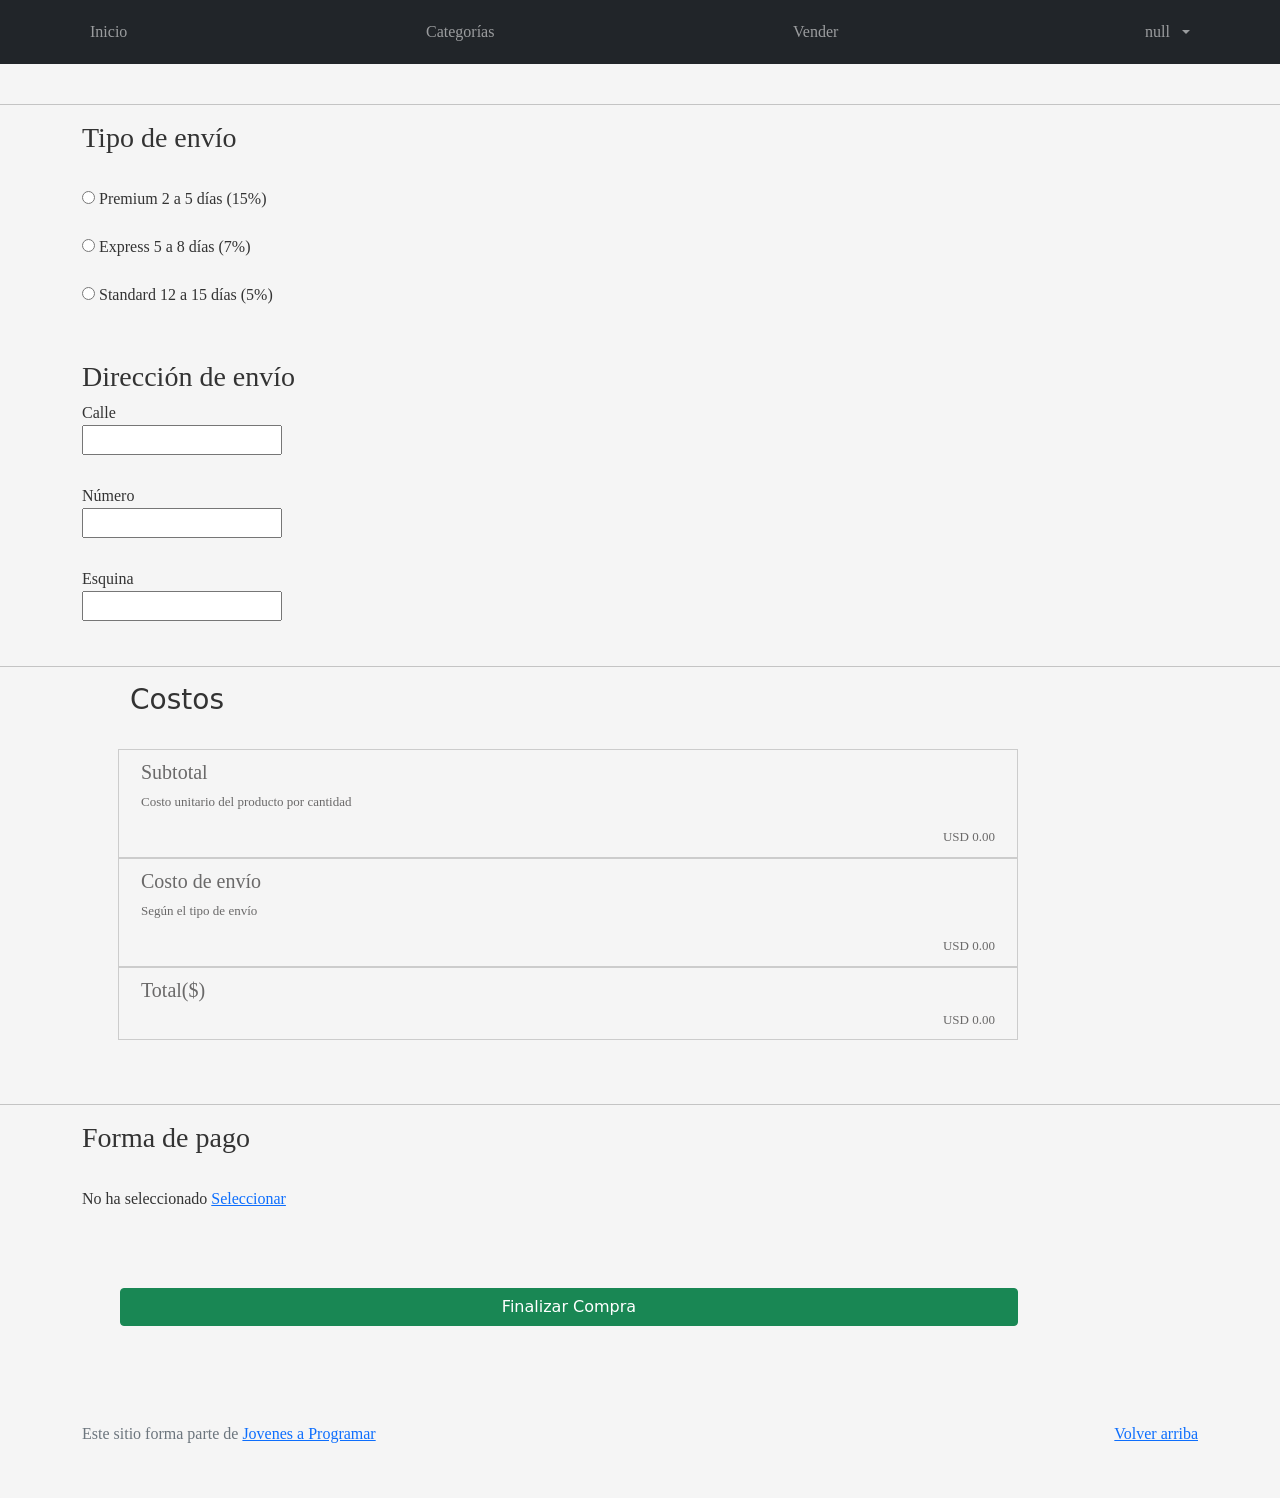
==== commit 627a9e8a: "Entrega 6 terminada" ====
--- a/cart.html
+++ b/cart.html
@@ -1,16 +1,14 @@
 <!DOCTYPE html>
 <html lang="es">
-
 <head>
-    <meta http-equiv="Content-Type" content="text/html; charset=UTF-8" />
-    <meta name="viewport" content="width=device-width, initial-scale=1, shrink-to-fit=no" />
+    <meta http-equiv="Content-Type" content="text/html; charset=UTF-8">
+    <meta name="viewport" content="width=device-width, initial-scale=1, shrink-to-fit=no">
     <title>eMercado - Todo lo que busques está aquí</title>
-    <link href="https://fonts.googleapis.com/css?family=Raleway:300,300i,400,400i,700,700i,900,900i" rel="stylesheet" />
-    <link href="css/styles.css" rel="stylesheet" />
-    <link href="https://cdn.jsdelivr.net/npm/bootstrap@5.3.2/dist/css/bootstrap.min.css" rel="stylesheet"
-        integrity="sha384-T3c6CoIi6uLrA9TneNEoa7RxnatzjcDSCmG1MXxSR1GAsXEV/Dwwykc2MPK8M2HN" crossorigin="anonymous" />
+    <link href="https://fonts.googleapis.com/css?family=Raleway:300,300i,400,400i,700,700i,900,900i" rel="stylesheet">
+    <link href="css/bootstrap.min.css" rel="stylesheet">
+    <link href="css/font-awesome.min.css" rel="stylesheet">
+    <link href="css/styles.css" rel="stylesheet">
 </head>
-
 <body>
     <nav class="navbar navbar-expand-lg navbar-dark bg-dark p-1">
         <div class="container">
@@ -30,14 +28,12 @@
                         <a class="nav-link" href="sell.html">Vender</a>
                     </li>
                     <li class="nav-item" dropdown>
-                        <a class="nav-link dropdown-toggle" href="#" id="usuarioDropdown" role="button"
-                            data-bs-toggle="dropdown" aria-haspopup="true" aria-expanded="false">
+                        <a class="nav-link dropdown-toggle" href="#" id="usuarioDropdown" role="button" data-bs-toggle="dropdown"
+                            aria-haspopup="true" aria-expanded="false">
                             <span id="usuario"></span>
                         </a>
                         <div class="dropdown-menu" aria-labelledby="usuarioDropdown">
-                            <button class="dropdown-item" id="btnTema">
-                                Modo día/Modo noche
-                            </button>
+                            <button class="dropdown-item" id="btnTema">Modo día/Modo noche</button>
                             <a class="dropdown-item" href="cart.html">Mi Carrito</a>
                             <a class="dropdown-item" href="my-profile.html">Mi Perfil</a>
                             <div class="dropdown-divider"></div>
@@ -52,67 +48,63 @@
         <div class="container text-center">
             <!-- Contenido principal -->
         </div>
-        <br />
-        <hr />
+        <br>
+        <hr>
         <!-- Inicio Entrega 5 Punto 2 -->
         <div id="datosDeEnvio" class="container">
             <form id="formularioEnvioCliente">
                 <div id="tipoDeEnvio">
                     <h3>Tipo de envío</h3>
-                    <br />
-                    <div>
-                        <input type="radio" id="premium" name="envio" />
+                    <br>
+                    <div>
+                        <input type="radio" id="premium" name="envio">
                         <label>Premium 2 a 5 días (15%)</label>
                     </div>
-                    <br />
-                    <div>
-                        <input type="radio" id="express" name="envio" />
+                    <br>
+                    <div>
+                        <input type="radio" id="express" name="envio">
                         <label>Express 5 a 8 días (7%)</label>
                     </div>
-                    <br />
-                    <div>
-                        <input type="radio" checked="checked" id="standard" name="envio">
-                        <!--Se agrego el "checked="checked para iniciar la pagina con el standar predefinido.-->
+                    <br>
+                    <div>
+                        <input type="radio" id="standard" name="envio">
                         <label>Standard 12 a 15 días (5%)</label>
                     </div>
+                    <div id="errorEnvio" class="error-message"></div>
                 </div>
                 <div id="envio-error" class="error-message"></div>
-                <br /><br />
+                <br><br>
                 <div id="direccionDeEnvio">
                     <h3>Dirección de envío</h3>
                     <div>
-                        <!--Se borro el id del label "calle" -->
-                        <label>
-                            Calle
-                            <br>
-                            <input id="calle" type="text" placeholder="Ingrese una calle">
-                        </label>
-                    </div>
-                    <br />
-                    <div>
-                        <label>
-                            Numero
-                            <br>
-                            <input id="numero" placeholder="Ingrese un nro de calle" type="text"required/>
-                        </label>
-                    </div>
-                    <br />
-                    <div>
-                        <label>
-                            Esquina
-                            <br>
-                            <input id="esquina" placeholder="Ingrese una esquina" type="text" />
-                        </label>
+                        <label>Calle</label>
+                        <br>
+                        <input class="" id="calle" type="text" required>
+                        <div id="errorCalle" class="error-message"></div>
+                    </div>
+                    <br>
+                    <div>
+                        <label>Número</label>
+                        <br>
+                        <input id="numero" type="text" required>
+                        <div id="errorNumero" class="error-message"></div>
+                    </div>
+                    <br>
+                    <div>
+                        <label>Esquina</label>
+                        <br>
+                        <input id="esquina" type="text" required>
+                        <div id="errorEsquina" class="error-message"></div>
                     </div>
                 </div>
             </form>
         </div>
-        <br />
+        <br>
         <!-- Fin Entrega 5 Punto 2 -->
-        <hr />
+        <hr>
         <div>
             <h3 id="cuadroCostos">Costos</h3>
-            <br />
+            <br>
             <div id="cuadroCostos" class="card-container">
                 <div class="div-cards row container" id="subtotal">
                     <h5>Subtotal</h5>
@@ -129,16 +121,18 @@
                     <span class="price col-sm-12 col-md-12, totaldeTodo">USD</span>
                 </div>
             </div>
-            <br />
-            <br />
-        </div>
-        <hr />
+            <br>
+            <br>
+        </div>
+        <hr>
         <div class="container">
             <h3>Forma de pago</h3>
             <br />
             No ha seleccionado
             <a type="button" href="#" data-bs-toggle="modal" data-bs-target="#exampleModal"
-                data-whatever="@mdo">Seleccionar</a>
+                data-whatever="@mdo">Seleccionar
+            </a>
+        
         </div>
 
         <div class="modal" id="exampleModal" tabindex="-1" role="dialog" aria-labelledby="exampleModalLabel"
@@ -160,21 +154,21 @@
                                     <hr>
                                     <div class="row">
                                         <div class="col-sm">
-                                            <label for="recipient-name" class="text-secondary col-form-label">Número de
+                                            <label for="recipient-name" class="text-secondary col-form-label ">Número de
                                                 tarjeta</label>
-                                            <input type="text" class="form-control" id="nroTarjeta" disabled/>
-                                        </div>
-                                        <div class="col-sm">
-                                            <label for="recipient-name" class="text-secondary col-form-label">Código de
+                                            <input type="text" class="form-control campos-tarjeta" id="nroTarjeta" disabled/>
+                                        </div>
+                                        <div class="col-sm">
+                                            <label for="recipient-name" class="text-secondary col-form-label ">Código de
                                                 seguridad</label>
-                                            <input type="text" class="form-control" id="codSeguridad" disabled/>
+                                            <input type="text" class="form-control campos-tarjeta" id="codSeguridad" disabled />
                                         </div>
                                     </div>
                                     <div class="row">
                                         <div class="col-sm">
                                             <label for="recipient-name"
                                                 class="text-secondary col-form-label">Vencimiento (MM/AA)</label>
-                                            <input type="text" class="form-control col-1" id="fechaVencimiento" disabled/>
+                                            <input type="text" class="form-control col-1 campos-tarjeta" id="fechaVencimiento"  disabled/>
                                         </div>
                                     </div>
                                     <div>
@@ -188,7 +182,7 @@
                                         <div class="col-sm">
                                             <label for="recipient-name" class="text-secondary col-form-label">Número de
                                                 cuenta</label>
-                                            <input type="text" class="form-control" id="nrodeCuenta" disabled/>
+                                            <input type="text" class="form-control campos-transferencia" id="nrodeCuenta" disabled/>
                                         </div>
                                     </div>
                                 </div>
@@ -198,19 +192,22 @@
                     <div class="modal-footer">
                         <button type="button" class="btn btn-primary" data-bs-dismiss="modal">
                             Cerrar
-                        </button>
+                        </button>                        
                     </div>
                 </div>
             </div>
         </div>
-
-        <br />
-        <br />
-        <br />
-        <button  class="btn btn-success"  type="button" id="FinalizarCompra" disabled>Finalizar Compra</button>
-        <br />
-        <br />
-        <br />
+        <div id="errorFormaPago" class="error-message container"></div>
+        <br />
+        <br />
+        <br />
+        <button  class="btn btn-success"  type="button" id="FinalizarCompra" >Finalizar Compra</button>
+        <br />
+        <br />
+        <br />
+        <div id="mensajeCompraExitosa" class="alert alert-success mt-3" style="display: none;">
+            Compra exitosa.
+        </div>
     </main>
     <footer class="text-muted">
         <div class="container">
@@ -234,8 +231,8 @@
 
     <script src="https://cdn.jsdelivr.net/npm/bootstrap@5.3.2/dist/js/bootstrap.bundle.min.js"
         integrity="sha384-C6RzsynM9kWDrMNeT87bh95OGNyZPhcTNXj1NW7RuBCsyN/o0jlpcV8Qyq46cDfL"
-        crossorigin="anonymous"></script>
-
+        crossorigin="anonymous">
+    </script>
     <script src="js/init.js"></script>
     <script src="js/cart.js"></script>
 </body>
--- a/css/styles.css
+++ b/css/styles.css
@@ -421,6 +421,9 @@
   }
 
 }
+.error-field {
+  border: 1px solid red;
+}
 
 #btnEnviar {
   border-radius: 15px;
